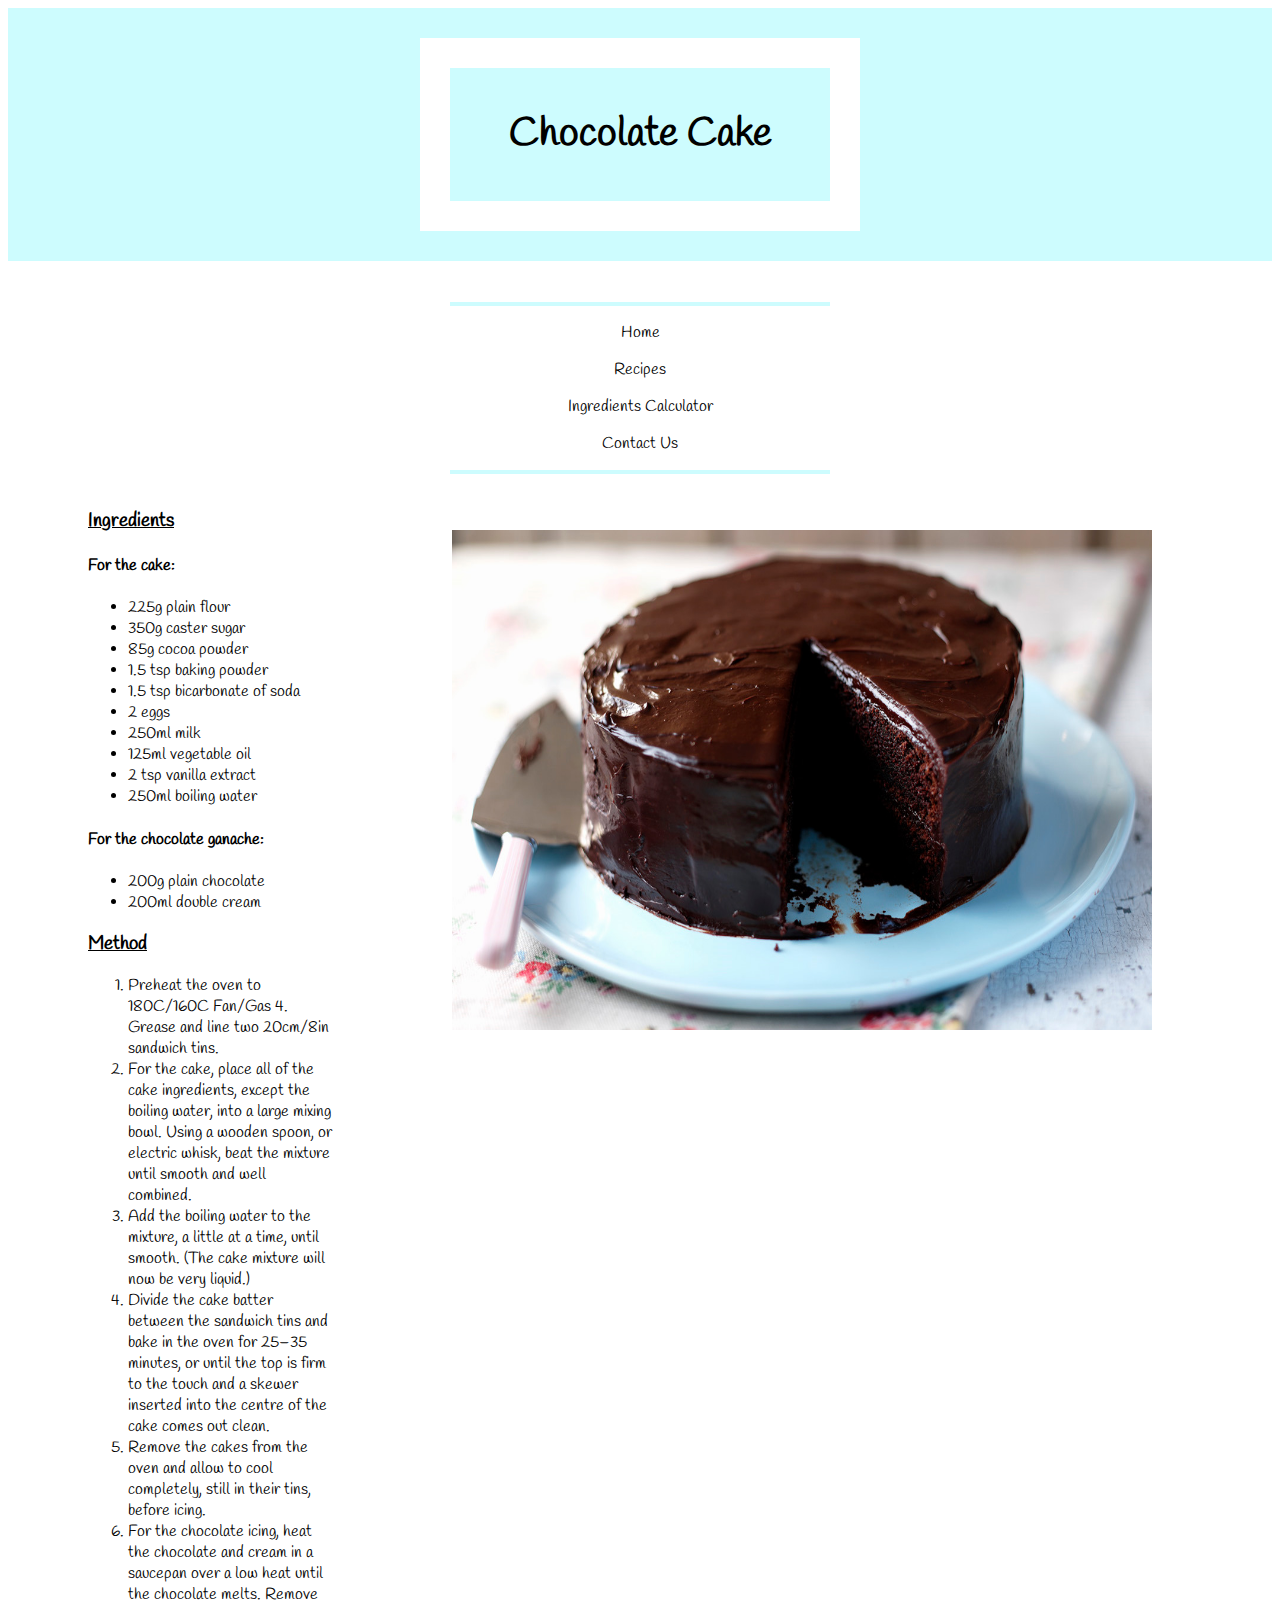
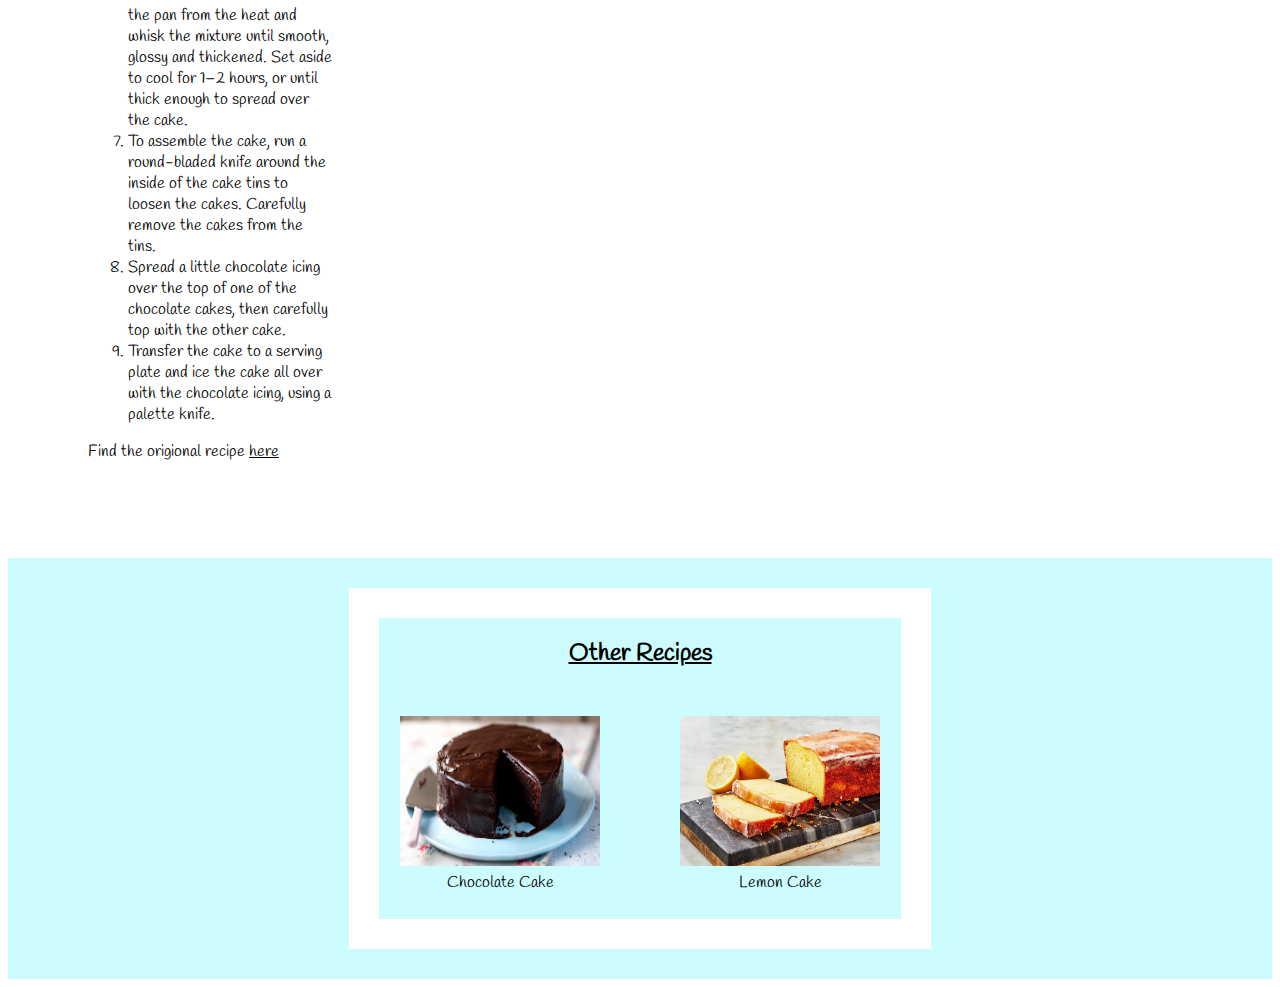
==== Pages/Chocolate_Cake.html @ 178d84cd "Added recipes" ====
<!DOCTYPE html>
<html lang="en">
    <head>
        <meta charset="UTF-8">
        <meta http-equiv="X-UA-Compatible" content="IE=edge">
        <meta name="viewport" content="width=device-width, initial-scale=1.0">
        <link rel="stylesheet" href="/styles.css">
        <title>Chocolate Cake Recipe</title>
    </head>
<body>
    <header>
        <h1 class="website-header">Chocolate Cake</h1>
    </header>

    <main>
        <nav>
            <ul class="nav-bar">
              <li class="list-inline-nav-bar"><a href="/index.html">Home</a></li>
              <li class="list-inline-nav-bar"><a href="/Pages/Recipes.html">Recipes</a></li>
              <li class="list-inline-nav-bar"><a href="/Pages/Ingredients-calc.html">Ingredients&nbsp;Calculator</a></li>
              <li class="list-inline-nav-bar"><a href="/Pages/Contact_Us.html">Contact&nbsp;Us</a></li>
            </ul>
          </nav>
          <div class="container">
            <div>
                <img class="recipe-cake-img" src="/Media/chocolate_cake.jpeg" width="700" height="500">
            </div>
            <div class="ingredients">
                <div>
                    <h3><u>Ingredients</u></h3>
                    <h4>For the cake:</h4>
                    <ul>
                        <li>225g plain flour</li>
                        <li>350g caster sugar</li>
                        <li>85g cocoa powder</li>
                        <li>1.5 tsp baking powder</li>
                        <li>1.5 tsp bicarbonate of soda</li>
                        <li>2 eggs</li>
                        <li>250ml milk</li>
                        <li>125ml vegetable oil</li>
                        <li>2 tsp vanilla extract</li>
                        <li>250ml boiling water</li>
                    </ul>
                    <h4>For the chocolate ganache:</h4>
                    <ul>
                        <li>200g plain chocolate</li>
                        <li>200ml double cream</li>
                    </ul>
                </div>
                <div>
                    <h3><u>Method</u></h3>
                    <ol>
                        <li>Preheat the oven to 180C/160C Fan/Gas 4. Grease and line two 20cm/8in sandwich tins.</li>
                        <li>For the cake, place all of the cake ingredients, except the boiling water, into a large mixing bowl. Using a wooden spoon, or electric whisk, beat the mixture until smooth and well combined.</li>
                        <li>Add the boiling water to the mixture, a little at a time, until smooth. (The cake mixture will now be very liquid.)</li>
                        <li>Divide the cake batter between the sandwich tins and bake in the oven for 25–35 minutes, or until the top is firm to the touch and a skewer inserted into the centre of the cake comes out clean.</li>
                        <li>Remove the cakes from the oven and allow to cool completely, still in their tins, before icing.</li>
                        <li>For the chocolate icing, heat the chocolate and cream in a saucepan over a low heat until the chocolate melts. Remove the pan from the heat and whisk the mixture until smooth, glossy and thickened. Set aside to cool for 1–2 hours, or until thick enough to spread over the cake.</li>
                        <li>To assemble the cake, run a round-bladed knife around the inside of the cake tins to loosen the cakes. Carefully remove the cakes from the tins.</li>
                        <li>Spread a little chocolate icing over the top of one of the chocolate cakes, then carefully top with the other cake.</li>
                        <li>Transfer the cake to a serving plate and ice the cake all over with the chocolate icing, using a palette knife.</li>
                    </ol>
                    <p>Find the origional recipe <u><a href="https://www.bbc.co.uk/food/recipes/easy_chocolate_cake_31070">here</a></u></p>
                </div>
          </div>
          </div>
    </main>

    <footer>
        <div class="border-box">
        <h2 class="other-recipes">Other Recipes</h2>
        <div class="other-recipes-food-gallery">
            <figure>
        <a href="/Pages/Chocolate_Cake.html"><img src="/Media/chocolate_cake.jpeg" width="200" height="150"></a>
        <figcaption><a href="/Pages/Chocolate_Cake.html">Chocolate Cake</a></figcaption>
        </figure>
        <figure>
              <a href="/Pages/Lemon_Cake.html"><img src="/Media/lemon_drizzle_cake.jpeg" width="200" height="150"></a>
              <figcaption><a href="/Pages/Lemon_Cake.html">Lemon Cake</a></figcaption>
              </figure>
        </div>
        </div>
    </footer>
</body>
</html>
---- styles.css ----
@import url('https://fonts.googleapis.com/css2?family=Handlee&display=swap');

  /*Back up font: font-family: 'Roboto', sans-serif; */

/* HOMEPAGE */

body {
    font-family: 'Handlee', cursive !important;
}

a {
    text-decoration: none;
    color: black;
}

hr {
    margin-left: 5em;
    margin-right: 80em;
    margin-top: 1.5em;
    margin-bottom: 3em;
}

.nav-bar-home {
    list-style-type: none;
    margin-left: 35%;
    margin-right: 35%;
    padding: 0;
    text-align: center;
    display: block;
    padding: 8px;
    background-color: white;
    border-top: 4px solid #CDFCFE;
    border-bottom: 4px solid #CDFCFE;
    font-family: 'Handlee', cursive !important;
  }

  .nav-bar {
    list-style-type: none;
    margin-left: 35%;
    margin-right: 35%;
    padding: 0;
    text-align: center;
    display: block;
    padding: 8px;
    background-color: white;
    border-top: 4px solid #CDFCFE;
    border-bottom: 4px solid #CDFCFE;
    font-family: 'Handlee', cursive !important;
  }

  .list-inline-nav-bar {
    display: inline;
    padding: 0.5em;
  }

  .nav-bar a:hover {
    background-color: #CDFCFE;
    font-size: 110%;
    transition: 0.3s;
  }

  .nav-bar-home a:hover {
    background-color: #CDFCFE;
    font-size: 110%;
    transition: 0.3s;
  }

  @media only screen and (max-width: 1400px) {
    .nav-bar {
        display: flex;
        flex-direction: column;
    }
  }

  @media only screen and (max-width: 1400px) {
    .nav-bar-home {
        display: flex;
        flex-direction: column;
    }
  }


  


header {
    text-align: center;
    font-family: 'Handlee', cursive !important;
    background-color: #CDFCFE;
    padding-top: 30px;
}

.website-header {
    color: black;
    font-weight: bold;
    font-size: 40px;
    margin: auto;
    border: 30px solid white;
    padding: 40px; 
    width: 300px;     
}

.subheading_text {
    font-size: 18px;
    color: #242424;
    
}


.rainbow_cake_img {
    display: block;
    margin-left: auto;
    margin-right: auto;
    padding-top: 40px;
    padding-bottom: 40px;
}


@media only screen and (max-width: 1400px) {
    .rainbow_cake_img {
        max-width: 600px;
        max-height: 350px;
    }
  }


.most_popular_recipes {
    text-align: center;
    font-size: 1.5em;
}

.homepage_food_gallery {
    display: flex;
    flex-direction: row;
    justify-content: center;
    padding-top: 20px;
    padding-bottom: 20px;
    
}

.cake-img:hover {
    transform: scale(1.5);
    transition: 0.3s;
}


figcaption {
    text-align: center;
}

footer {
    background-color: #CDFCFE;
    padding-bottom: 30px;
    padding-top: 30px;
    text-align: center;
}

.find_my_food_blog {
    font-size: 1.5em;
}


.makeup_foodie_blog_img {
   padding-bottom: 0.5em;
}




/* VICTORIA SPONGE PAGE */

header {
    text-align: center;
    font-family: 'Handlee', cursive !important;
    background-color: #CDFCFE;
    padding-bottom: 30px;
    padding-top: 30px;
}

main {
    font-family: 'Handlee', cursive !important;
    padding-top: 25px;
}



.container {
    display: flex;
    flex-direction: row-reverse;
    padding-left: 5em;
    padding-right: 5em;
    padding-bottom: 5em;
}

.ingredients {
    padding-right: 5em;
}



.recipe-cake-img {
    float: right;
    padding-top: 40px;
    padding-bottom: 40px;
    padding-right: 40px;
    padding-left: 40px;
}

.tutorial-vid {
    padding-bottom: 5em;
    padding-left: 5em;
}




/* END OF VICTORIA SPONGE*/


footer {
    font-family: 'Handlee', cursive !important;
    background-color: #CDFCFE;
    padding-bottom: 30px;
    padding-top: 30px;
}

.border-box {
    margin-left: 27%;
    margin-right: 27%;
    border: 30px solid white;
}

.other-recipes {
    text-align: center;
    text-decoration: underline;
}

.other-recipes-food-gallery {
    display: flex;
    flex-direction: row;
    justify-content: center;
    padding-top: 10px;
    padding-bottom: 10px;
}

figcaption {
    text-align:center;
}



/* CONTACT PAGE */
.contact-info {
    text-align: center;
    padding-top: 1em;
}

.contact-info h4 {
    padding-top: 1.5em;
}

.social-icons img {
    align-items: center;
    padding: 0.5em;
}






/* CALCULATOR */
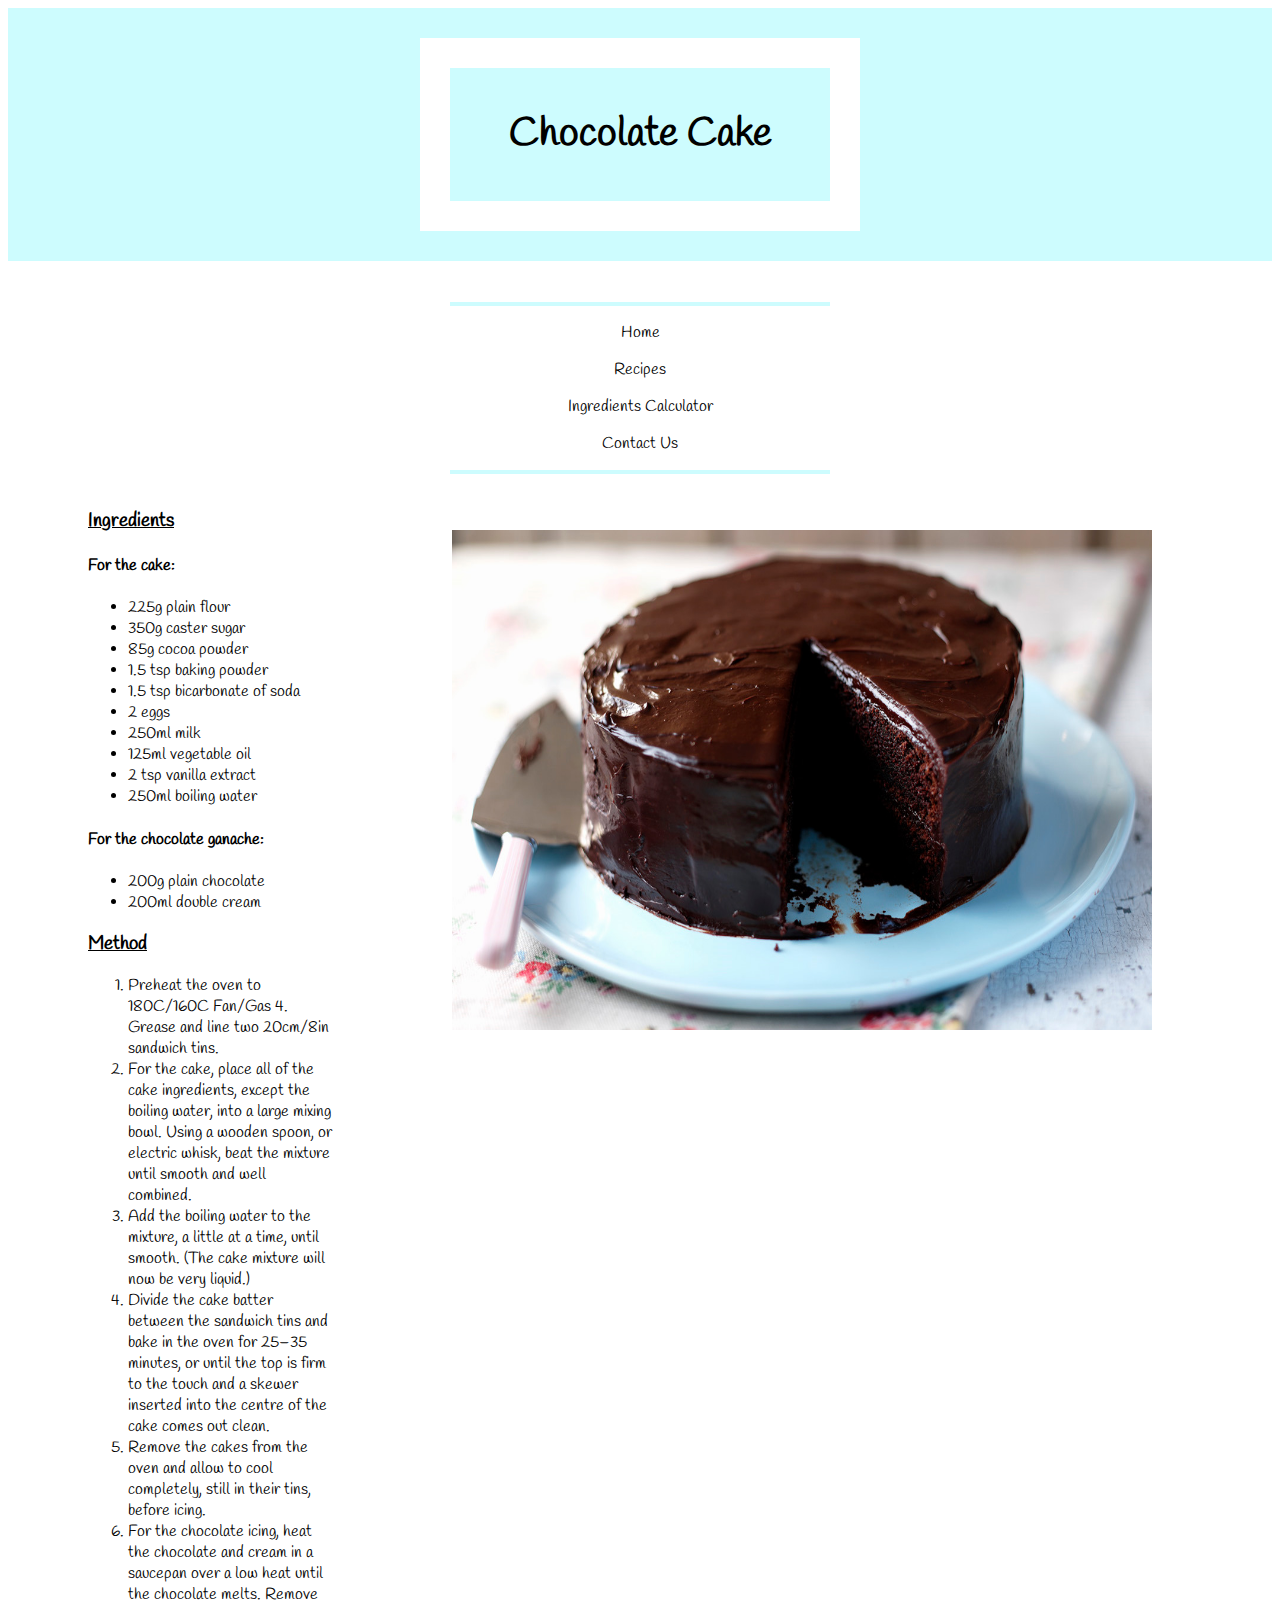
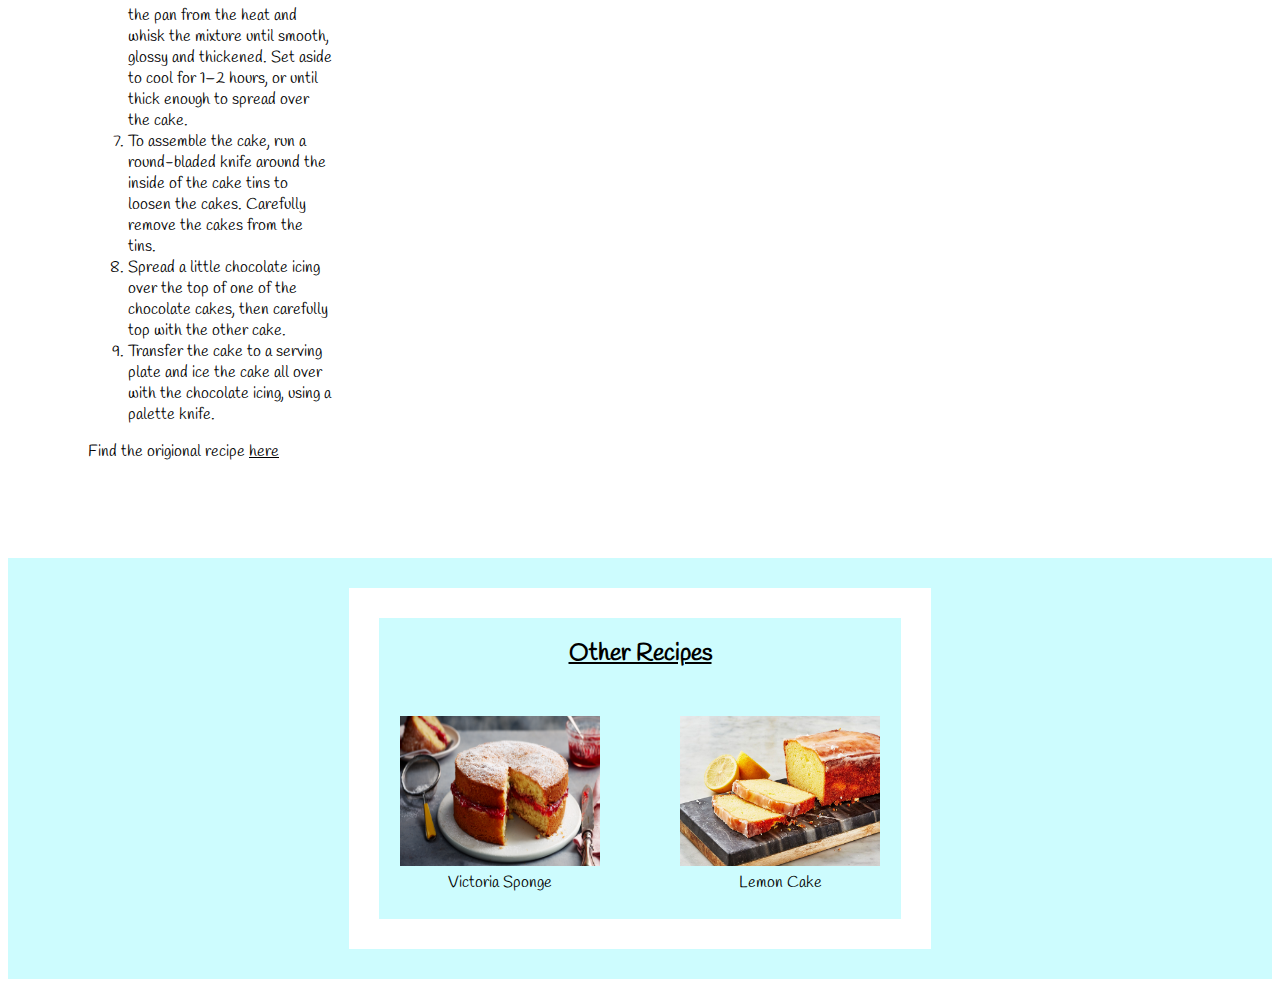
==== commit 3e746068: "Edited Footer" ====
--- a/Pages/Chocolate_Cake.html
+++ b/Pages/Chocolate_Cake.html
@@ -70,9 +70,9 @@
         <div class="border-box">
         <h2 class="other-recipes">Other Recipes</h2>
         <div class="other-recipes-food-gallery">
-            <figure>
-        <a href="/Pages/Chocolate_Cake.html"><img src="/Media/chocolate_cake.jpeg" width="200" height="150"></a>
-        <figcaption><a href="/Pages/Chocolate_Cake.html">Chocolate Cake</a></figcaption>
+        <figure>
+            <a href="/Pages/Victoria_Sponge.html"><img src="/Media/mary_berrys_perfect_34317_16x9.jpeg" width="200" height="150"></a>
+            <figcaption><a href="/Pages/Victoria_Sponge.html">Victoria Sponge</a></figcaption>
         </figure>
         <figure>
               <a href="/Pages/Lemon_Cake.html"><img src="/Media/lemon_drizzle_cake.jpeg" width="200" height="150"></a>
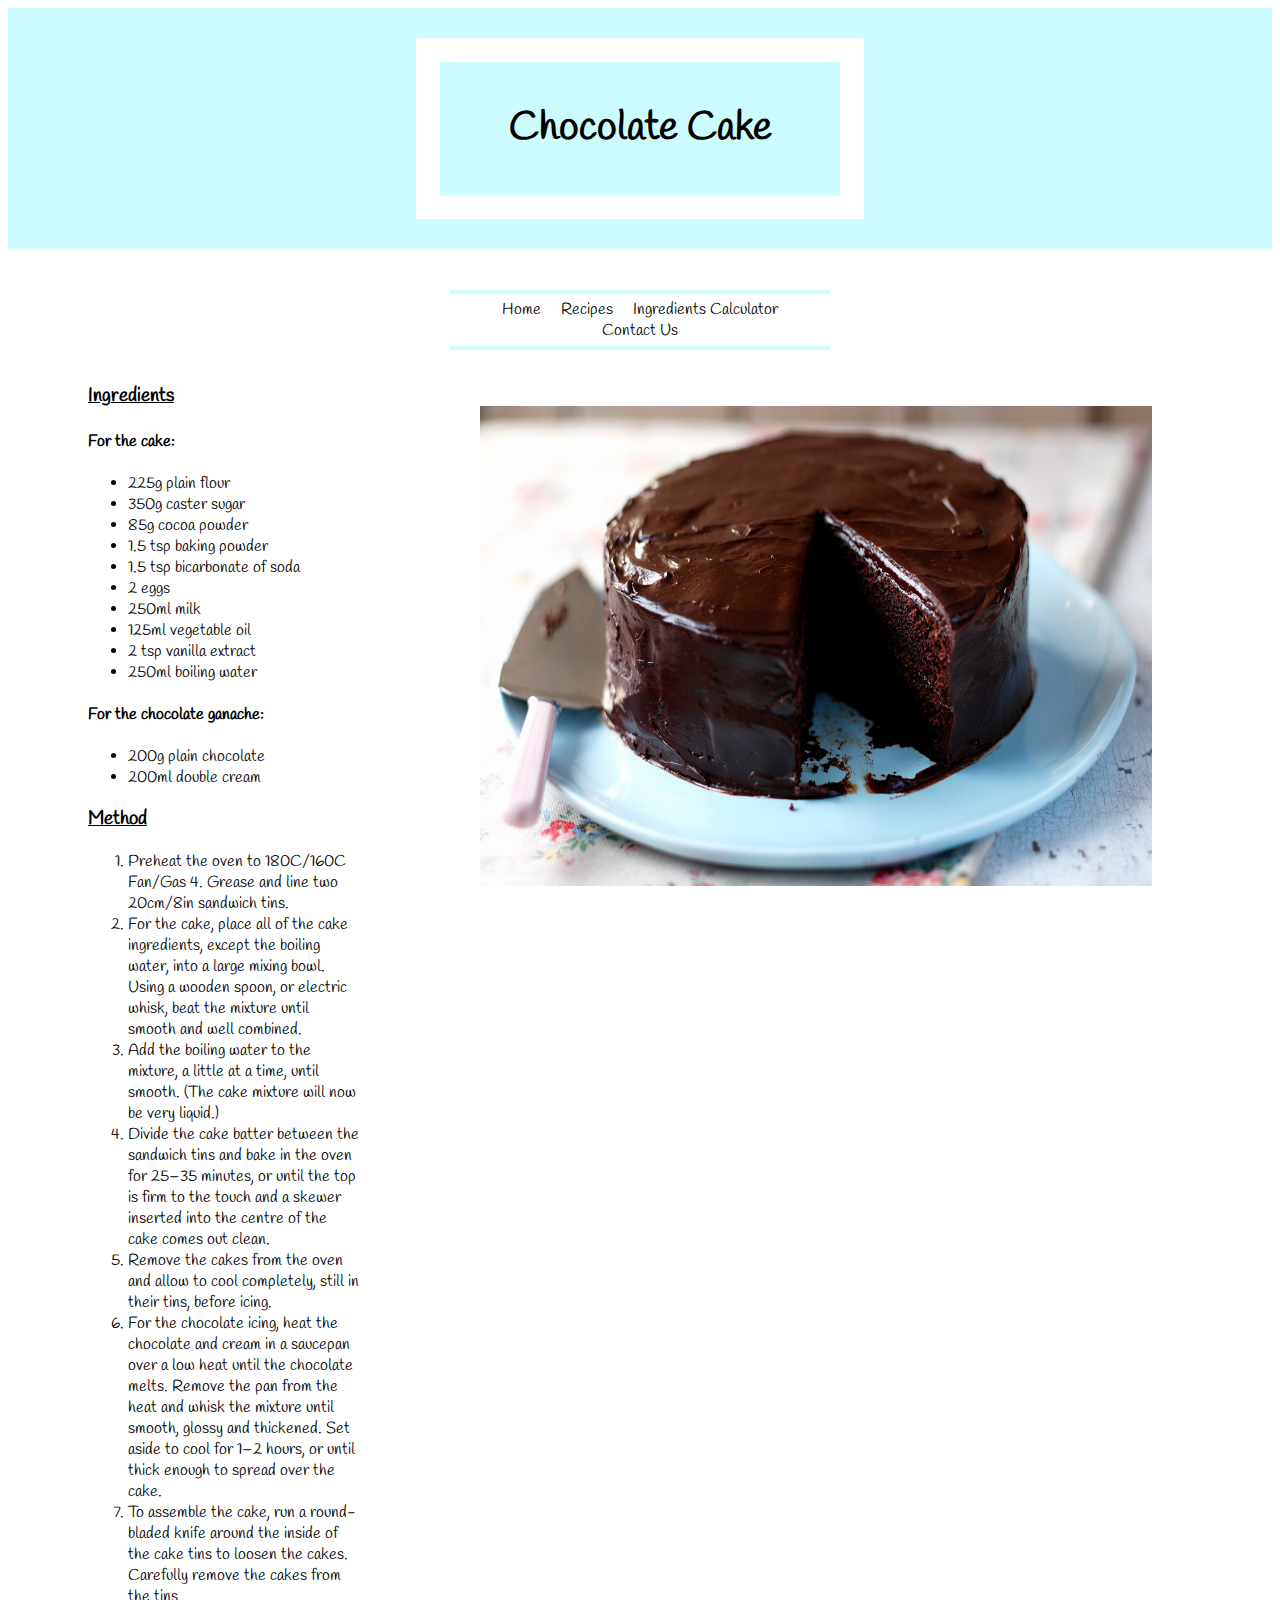
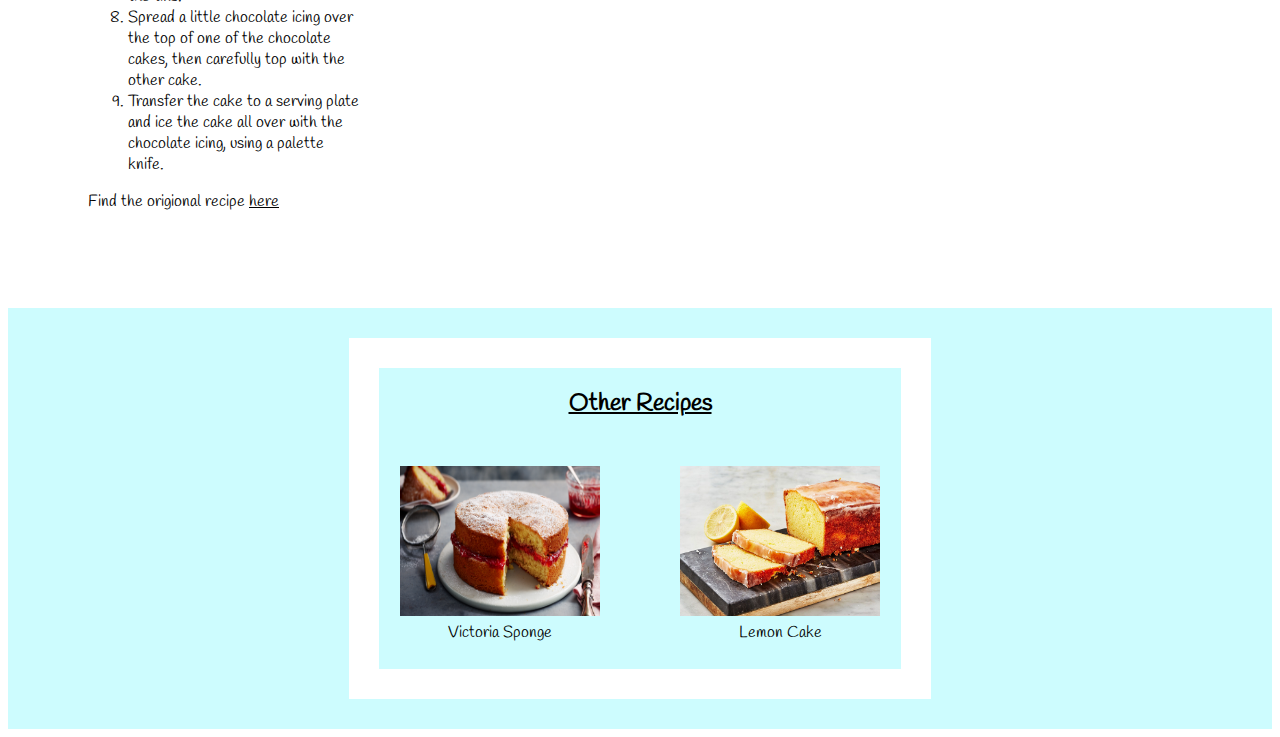
==== commit 1eede7a5: "Fixed responsiveness on recipe pages" ====
--- a/Pages/Chocolate_Cake.html
+++ b/Pages/Chocolate_Cake.html
@@ -23,7 +23,7 @@
           </nav>
           <div class="container">
             <div>
-                <img class="recipe-cake-img" src="/Media/chocolate_cake.jpeg" width="700" height="500">
+                <img class="recipe-cake-img" src="/Media/chocolate_cake.jpeg">
             </div>
             <div class="ingredients">
                 <div>
--- a/styles.css
+++ b/styles.css
@@ -28,10 +28,10 @@
     padding: 0;
     text-align: center;
     display: block;
-    padding: 8px;
+    padding: 0.3em;
     background-color: white;
-    border-top: 4px solid #CDFCFE;
-    border-bottom: 4px solid #CDFCFE;
+    border-top: 0.3em solid #CDFCFE;
+    border-bottom: 0.3em solid #CDFCFE;
     font-family: 'Handlee', cursive !important;
   }
 
@@ -42,10 +42,10 @@
     padding: 0;
     text-align: center;
     display: block;
-    padding: 8px;
+    padding: 0.3em;
     background-color: white;
-    border-top: 4px solid #CDFCFE;
-    border-bottom: 4px solid #CDFCFE;
+    border-top: 0.3em solid #CDFCFE;
+    border-bottom: 0.3em solid #CDFCFE;
     font-family: 'Handlee', cursive !important;
   }
 
@@ -66,19 +66,36 @@
     transition: 0.3s;
   }
 
-  @media only screen and (max-width: 1400px) {
+ 
+
+  @media only screen and (max-width: 1200px) {
     .nav-bar {
         display: flex;
         flex-direction: column;
-    }
-  }
-
-  @media only screen and (max-width: 1400px) {
+        margin-bottom: 3em;
+        text-align: center;
+        width: 100%;
+        margin-left: 0;
+        margin-right: 0;
+    }
     .nav-bar-home {
         display: flex;
         flex-direction: column;
-    }
-  }
+        margin-bottom: 3em;
+        text-align: center;
+        width: 100%;
+        margin-left: 0;
+        margin-right: 0;
+    }
+    .rainbow_cake_img {
+        margin-bottom: 3em;
+    }
+    .most_popular_recipes {
+        margin: 0;
+    }
+  }
+
+  
 
 
   
@@ -94,15 +111,24 @@
 .website-header {
     color: black;
     font-weight: bold;
-    font-size: 40px;
     margin: auto;
-    border: 30px solid white;
-    padding: 40px; 
-    width: 300px;     
-}
+    width: 8em;
+    font-size: 2.5em;
+    border: 0.6em solid white;
+    padding: 1em;      
+}
+
+@media only screen and (max-width: 600px) {
+     .website-header {
+        font-size: 2em;
+        border: none;
+        padding: 0; 
+    }
+  }
+
 
 .subheading_text {
-    font-size: 18px;
+    font-size: 1em;
     color: #242424;
     
 }
@@ -114,13 +140,16 @@
     margin-right: auto;
     padding-top: 40px;
     padding-bottom: 40px;
-}
-
-
-@media only screen and (max-width: 1400px) {
+    max-width: 43em;
+    max-height: 25em;
+}
+
+
+@media only screen and (max-width: 1000px) {
     .rainbow_cake_img {
-        max-width: 600px;
-        max-height: 350px;
+        width: 100%;
+        padding: 0;
+        text-align: center;
     }
   }
 
@@ -135,9 +164,16 @@
     flex-direction: row;
     justify-content: center;
     padding-top: 20px;
-    padding-bottom: 20px;
-    
-}
+    padding-bottom: 20px; 
+}
+
+@media only screen and (max-width: 800px) {
+    .homepage_food_gallery {
+        display: flex;
+        flex-direction: column;
+        text-align: center;
+    }
+  }
 
 .cake-img:hover {
     transform: scale(1.5);
@@ -205,11 +241,14 @@
     padding-bottom: 40px;
     padding-right: 40px;
     padding-left: 40px;
+    width: 42em;
+    height: 30em;
 }
 
 .tutorial-vid {
     padding-bottom: 5em;
     padding-left: 5em;
+
 }
 
 
@@ -250,6 +289,65 @@
 
 
 
+@media only screen and (max-width: 1200px) {
+    .container {
+        flex-direction: column;
+        margin: 0;
+        padding: 0;
+        text-align: center;
+        width: 100%;
+    }
+    .recipe-cake-img {
+        width: 100%;
+        height: auto;
+        margin: 0;
+        padding: 0;
+        text-align: center;
+    }
+    .ingredients {
+        text-align: center;
+        padding: 0;
+        margin: 0;
+    }
+    .ingredients ul {
+        text-align: center;
+        margin: 0;
+        padding: 0;
+        list-style-type: none;
+    }
+    .ingredients ol {
+        text-align: center;
+        margin: 0;
+        padding: 0;
+        list-style-type: none;
+    }
+    .border-box {
+        font-size: 2em;
+        border: none;
+        padding: 0; 
+        margin: 0;
+    }
+    .other-recipes {
+        font-size: 1em;
+    }
+    .other-recipes-food-gallery {
+        flex-direction: column;
+    }
+    .other-recipes-food-gallery img {
+        text-align: center;
+    }
+    .tutorial-vid{
+        text-align: center;
+        width: 100%;
+        padding-left: 0;
+    }
+    .tutorial-vid video {
+        max-width: 100%;
+    }
+  }
+
+
+
 /* CONTACT PAGE */
 .contact-info {
     text-align: center;
@@ -266,6 +364,51 @@
 }
 
 
+/* ALL RECIPES */
+
+.all-recipes-list {
+    margin-left: 30%;
+    margin-right: 30%;
+    padding-bottom: 3em;
+    padding-top: 1em;
+
+}
+
+.all-recipes-list h2 {
+    text-align: center;
+    padding-bottom: 1em;
+}
+
+.list {
+    display: flex;
+    flex-direction: row;
+}
+
+.list img {
+    padding-right: 1em;
+}
+
+.list figcaption {
+    padding-left: 5em;
+}
+
+@media only screen and (max-width: 1200px) {
+    .list {
+        flex-direction: column;
+        margin: 0;
+    }
+    .all-recipes-list {
+        margin: 0;
+        padding: 0;
+        text-align: center;
+    }
+    .all-recipes-list img {
+        width: 100%;
+        height: auto;
+    }
+  }
+
+/* END OF ALL RECIPES */
 
 
 
